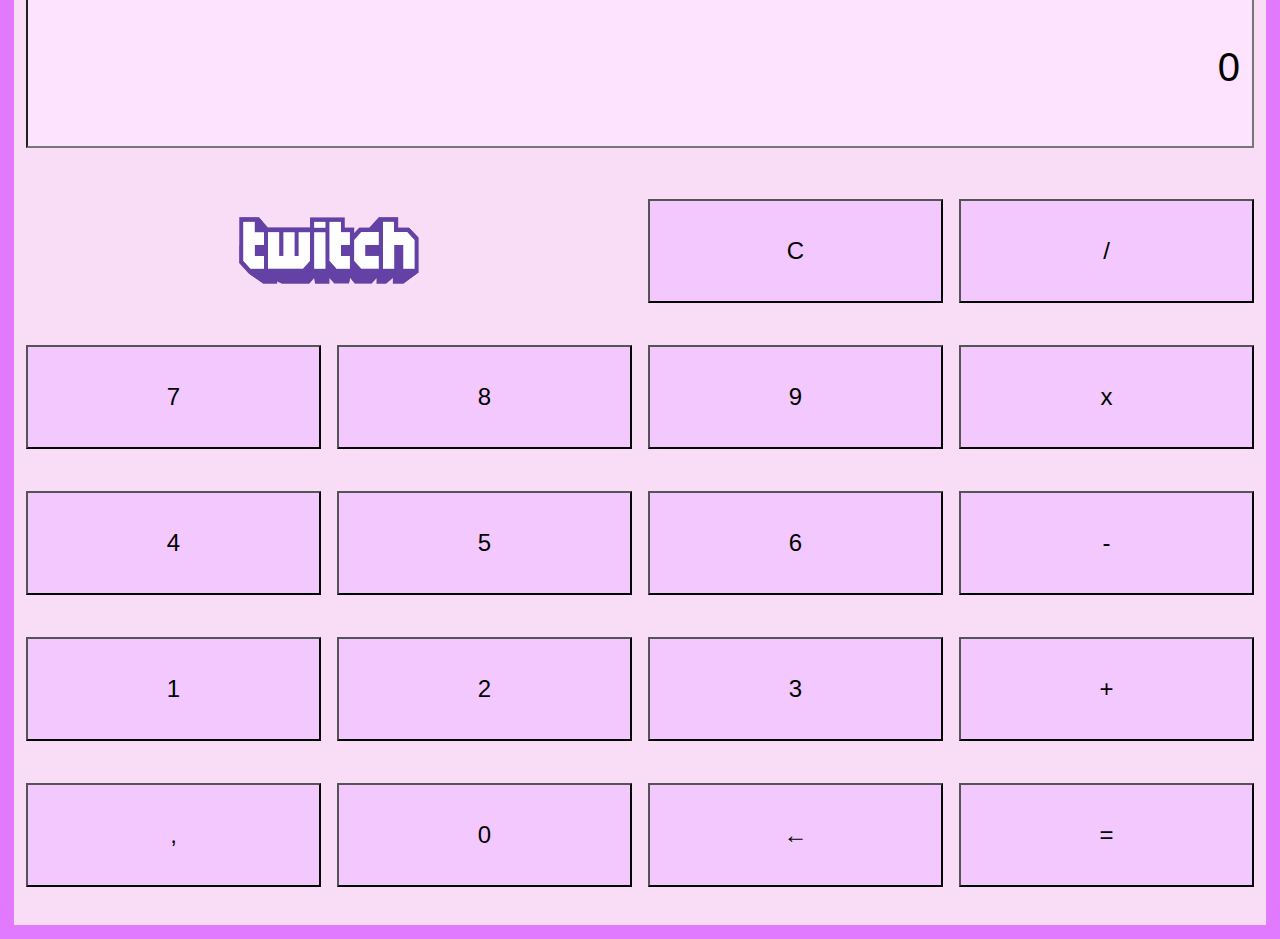
==== ejercicio/index.html @ 22527dfa "Estilos comentados y proyectos separados" ====
<!DOCTYPE html>
<html lang="es">

<head>
    <meta charset="UTF-8">
    <!-- <meta http-equiv="X-UA-Compatible" content="IE=edge"> -->
    <meta name="viewport" content="width=device-width, initial-scale=0.8">
    <link rel="icon" type="image/png" href="https://img.icons8.com/color/48/000000/math.png">
    <link rel="stylesheet" href="style.css">
    <link rel="stylesheet" href="display.css">
    <title>Mi calculadora</title>
</head>

<body>
    <div id="calculadora" class="grid-calc centered-in-doc">
        <!-- <div id="screen"><span id="result">0</span></div> -->
        <input id="screen" type="text" value="0" onclick="clearScreen()" readonly>
        <a id="banner" href="https://www.twitch.tv/arialdev" rel="author" target="_blank"><img
                src="resources/twitch.png" alt="Twitch logo"></a>
        <input type="button" value="C" onclick="clearScreen()">
        <input type="button" value="/" data-operator="dividir" onclick="addToCalc(this)">
        <input type="button" value="7" onclick="addToCalc(this)">
        <input type="button" value="8" onclick="addToCalc(this)">
        <input type="button" value="9" onclick="addToCalc(this)">
        <input type="button" value="x" data-operator="multiplicar" onclick="addToCalc(this)">
        <input type="button" value="4" onclick="addToCalc(this)">
        <input type="button" value="5" onclick="addToCalc(this)">
        <input type="button" value="6" onclick="addToCalc(this)">
        <input type="button" value="-" data-operator="restar" onclick="addToCalc(this)">
        <input type="button" value="1" onclick="addToCalc(this)">
        <input type="button" value="2" onclick="addToCalc(this)">
        <input type="button" value="3" onclick="addToCalc(this)">
        <input type="button" value="+" data-operator="sumar" onclick="addToCalc(this)">
        <input type="button" value="," onclick="addToCalc(this)">
        <input type="button" value="0" onclick="addToCalc(this)">
        <input type="button" value="←" onclick="deleteLast()">
        <input type="button" value="=" onclick="resolve()">
    </div>
    <script src="script.js"></script>
</body>

</html>
---- ejercicio/style.css ----
/*
**  ¡Hola Mundo! Esto es una hoja de estilos. Esto no es 'programar', sino que sirve
*   para configurar cómo queremos que se vea nuestra página.
*
**  Ejemplos: ajustar el tamaño de fuente del texto, cambiar el color del fondo,
*   dejár márgenes a los lados, etc.
*
**  Normalmente es conveniente separar estos ajustes en diferentes documentos
*   para separar lo que sirve para ajustar la maquetación, aplicar las fuentes
*   estilográficas, ajustes estéticos menores, etc.
*
**  Por tanto, también es conveniente escribir una pequeña descripción en
*   formato de comentario, como lo es este, para explicar qué función tiene cada
*   hoja de estilos.
*
*   Esta hoja, en concreto, está un poco hecha un popurrí porque tampoco es
*   demasiado grande. Por eso mismo mezclo fuente estilográficas con otros
*   ajustes, como el diseño de los botones.
*/

/*  Importo la fuente llamada maria_lucia que se encuentra dentro de la carpeta
*   resources/fuentes
*/
@font-face {
    font-family: maria_lucia;
    src: url("resources/fuentes/Letters for Learners.ttf");
}

/*  Aplico una serie de ajustes para TODO el documento */
html {
    font-family: maria_lucia, monospace;    /* Aplico la fuente importada a todo el documento*/
    font-weight: bold;  /* Además, en negrita */
}

/*  Esto sirve para que desde móvil se vea bien, para que se ajuste al ancho de la pantalla */
@-ms-viewport {
    width: device-width;
}

/*  Lo que vemos antes de los corchetes se llama selector, y sirve para
*   seleccionar a qué grupod elementos aplico los ajustes de dentro de los
*   corchetes.
*
*   Si el selector comienza con almohadilla, me refiero al id del elemento.
*/
#calculadora {
    background-color: hsla(309, 71%, 63%, 0.22);    /* Ajusto el color del fondo*/
    min-width: 350px;                                 /* Establezco un valor mínimo de anchura para que no se quede esmirriada*/  
    min-height: fit-content;                          /* Le digo que de alto ocupe, cómo mínimo, lo que mida el elemento, no menos (para que no se corte la vista). */  
    /*  A veces lo que funciona en Google Chrome no funciona en Safari, y puede funcionar
    *   pero distinto en Firefox. Es por ello que debemos tener en cuenta los distintos
    *   navegadores y hacer pequeños ajustes */  
    min-height: -moz-fit-content;

    border: 14px solid rgb(226, 122, 255);  /*A nuestra calculadora le ponemos un borde que mdia 14 píxeles, sea rosita y que sea normal (solid)*/  
    padding: 12px;                            /* Que mantenga un margen con los elementos del interior de 12 píxeles*/  
}

/*  Puedo concatenar selectores para filtrar mejor a qué elementos aplicar.
*   El > sirve para aplicar a todos los elementos del tipo de la derecha que
*   se encuentren directamente dentro del elemento de la izquierda.
*   El * sirve para aplicar a todos los elementos, por lo que con este
*   selector estámos aplicando a todos los elementos hijos dentro del elemento
*   con id=calculadora
*/
#calculadora>* {
    /* border: 1px solid rgb(193, 193, 193); */
    height: 80%;                /* Que ocupe el 80% de la altura que tenga disponible*/  
    display: inline-flex;       /* Esto es un ajuste para que podamos hacer los ajustes siguientes*/
    align-items: center;        /* Que los elementos estén centrados verticalmente */
    justify-content: center;    /* Que los elementos estén centrados horizontalmente*/
}

/*  Aquí es similar, sólo que en vez de aplicar a todos los elementos de dentro
*   de 'calculadora' sólo aplico a los elementos input de tipo button
*/
#calculadora>input[type=button] {
    cursor: pointer;        /*Que el cursor cambie y ahora sea una manita que señana en vez de la típica flecha*/
    background-color: rgb(243, 200, 255);
    font-size: 24px;        /* Aumentamos el tamaño de fuente para que se vean bien los botones*/
    min-height: 43px;       /* Estipulamos una altura mínima para los botones, para que sean grandecitos */
}

/*  También podemos hacer ajustes a eventos, como cuando pasamos el cursor sobre
*   un elemento (hover).
*   En este  caso estamos haciendo que los elementos input de dentro de
*   calculadora, cuando pasemos el cursor sobre ellos, tomen un color rosado.
*/
#calculadora>input:hover {
    background-color: rgb(238, 179, 255);   /*Elegimos un color más oscuro de rosa para que se note que tenemos el cursor encima*/
}

/*  Antes hemos visto que para buscar a un elemento por su id usamos la almohadilla.
*   El id es de caracter único, no puede haber dos elementos con el mismo id.
*   Sin embargo, ¿qué ocurre cuando queremos tratar a dos elementos por igual 
*   aunque no sean iguales (vease la estética de los diferentes botones de la 
*   calculadora)?.
*   Para esto podemos decir que ciertos elementos pertenecen a la misma clase.
*   Un elemento puede tener entre varias clases, o ninguna. Para seleccionar por
*   clase escribirmos el nombre de la clase precedida por un '.'.
*/
.grid-calc {
    text-align: center; /*El texto estará justificado en el centro, en vez de alineado a la izquierda (por defecto)*/
    display: grid;      /*Decimos que queremos tratar a los elementos de dentro como si fuera una tabla*/
    grid-template-columns: 1fr 1fr 1fr 1fr; /* Queremos tener 5 columnas de tamaño 1fr (columnas de botones) */
    grid-template-rows: 1.5fr 1fr 1fr 1fr 1fr 1fr;  /* Queremos tener 6 filas, todas de tamaño 1fr (botones) salvo la primera, que será más grande (la pantalla)*/
    gap: 1rem 1rem;   /*Dejamos un espacio de 1rem entre filas y columnas. 1rem es equivalente a 16 píxeles (pero es una medida relativa)*/
}

#screen {
    /*  Especifico cuánto de ancho de las columnas debe ocupar la pantalla. Aquí podría decir de la 1(inicio)
    *   a las 6(inicio, que es también el final de la 5), pues tenemos 5 columnas, pero un truco es poner hasta 
    *   la -1, que es lo mismo y así no necesitas saber cuántas columnas tienes*/
    grid-column: 1/-1;
    background-color: rgb(254, 227, 255);
    font-size: 40px;
    width: -moz-available;  /*¿Cuánto de ancho? TODO LO POSIBLE!!!*/
    text-align: right;      /* El texto de la pantalla lo alineamos a la derecha*/
    padding: 0 12px;        /* Dejamos un espacio entre el fin de la pantalla y el texto de la pantalla*/
}

#banner {
    grid-column: 1/3;
    height: 80%;
    display: flex;
}

/*  Antes hemos usado el caracter > para especificar que los elementos que
*   queríamos era los que estaban inmediatamente después del elemento de la
*   izquierda. Sin embargo, si no nos importa que esté inmediatamente detrás
*   (elemento hijo), y no nos importa que sea nieto, tataranieto, etc, 
*   simplemente escribimos el otro selector tras un espacio. 
*
*   En este caso estamos buscando los elementos imágen que estén dentro del
*   elemento con id=banner. No no simporta que hayan otras cosas entre medias.
*/
#banner img {
    max-width: 65%;
    max-height: 65%;
    /*  Que tenga un margen automático dentro del espacio disponible para el elemento.
    *   Esto suele significar que centramos el elemento en todos los ejes */
    margin: auto;   
}
---- ejercicio/display.css ----
/* 
**   Este archivo sirve únicamente para tener la calculadora centrada en la página.
*   La idea es que si necesitamos hacer más ajustes en cómo se ve la página en
*   general se hagan aquí. Más que el cómo se ve un botón o de qué tamaño
*   ponerle al texto, se trata más de la maquetación.
*/

.centered-in-doc {
    position: absolute;
    margin: auto;
    top: 0;
    right: 0;
    bottom: 0;
    left: 0;
}
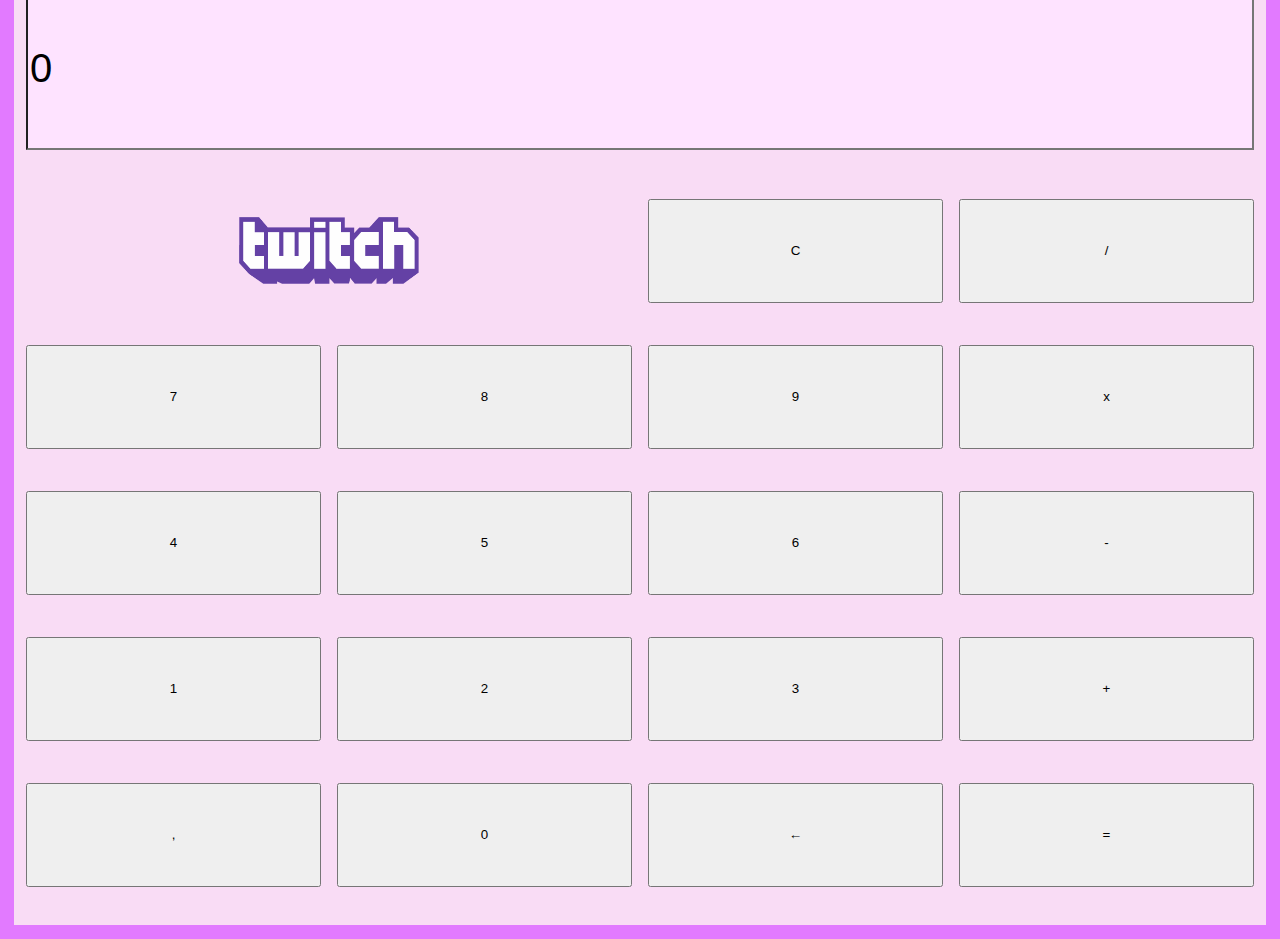
==== commit 8ef541ad: "ejercicio con huecos en blanco" ====
--- a/ejercicio/index.html
+++ b/ejercicio/index.html
@@ -1,42 +1,46 @@
+<!-- Esto es un documento HTML. Quienes habréis trabajado con LaTeX o MarkDown veréis grandes similitudes.
+Esto tampoco es programar, es un lenguaje de marcado.
+-->
 <!DOCTYPE html>
 <html lang="es">
 
+<!-- Aquí ponemos información sobre la página, NO SE METE EL CONTENIDO -->
 <head>
-    <meta charset="UTF-8">
-    <!-- <meta http-equiv="X-UA-Compatible" content="IE=edge"> -->
-    <meta name="viewport" content="width=device-width, initial-scale=0.8">
+    <meta charset="UTF-8"> <!-- Para que permita caracteres especiales -->
+    <meta name="viewport" content="width=device-width, initial-scale=0.8"> <!-- Para que se vea bien en los móviles -->
     <link rel="icon" type="image/png" href="https://img.icons8.com/color/48/000000/math.png">
+    <!--Aquí adjuntamos el icono que se muestra en la pestaña -->
     <link rel="stylesheet" href="style.css">
+    <!-- También adjuntamos las hojas de estilo antes de meter el contenido de la página para que cuando el contenido se cargue ya lo haga bonito -->
     <link rel="stylesheet" href="display.css">
-    <title>Mi calculadora</title>
 </head>
 
+<!-- Dentro de body metemos el contenido -->
 <body>
     <div id="calculadora" class="grid-calc centered-in-doc">
         <!-- <div id="screen"><span id="result">0</span></div> -->
-        <input id="screen" type="text" value="0" onclick="clearScreen()" readonly>
+        <input id="screen" type="text" value="0" onclick="" readonly>
         <a id="banner" href="https://www.twitch.tv/arialdev" rel="author" target="_blank"><img
                 src="resources/twitch.png" alt="Twitch logo"></a>
-        <input type="button" value="C" onclick="clearScreen()">
-        <input type="button" value="/" data-operator="dividir" onclick="addToCalc(this)">
-        <input type="button" value="7" onclick="addToCalc(this)">
-        <input type="button" value="8" onclick="addToCalc(this)">
-        <input type="button" value="9" onclick="addToCalc(this)">
-        <input type="button" value="x" data-operator="multiplicar" onclick="addToCalc(this)">
-        <input type="button" value="4" onclick="addToCalc(this)">
-        <input type="button" value="5" onclick="addToCalc(this)">
-        <input type="button" value="6" onclick="addToCalc(this)">
-        <input type="button" value="-" data-operator="restar" onclick="addToCalc(this)">
-        <input type="button" value="1" onclick="addToCalc(this)">
-        <input type="button" value="2" onclick="addToCalc(this)">
-        <input type="button" value="3" onclick="addToCalc(this)">
-        <input type="button" value="+" data-operator="sumar" onclick="addToCalc(this)">
-        <input type="button" value="," onclick="addToCalc(this)">
-        <input type="button" value="0" onclick="addToCalc(this)">
-        <input type="button" value="←" onclick="deleteLast()">
-        <input type="button" value="=" onclick="resolve()">
+        <input type="button" value="C" onclick="">
+        <input type="button" value="/" data-operator="dividir" onclick="">
+        <input type="button" value="7" onclick="">
+        <input type="button" value="8" onclick="">
+        <input type="button" value="9" onclick="">
+        <input type="button" value="x" data-operator="multiplicar" onclick="">
+        <input type="button" value="4" onclick="">
+        <input type="button" value="5" onclick="">
+        <input type="button" value="6" onclick="">
+        <input type="button" value="-" data-operator="restar" onclick="">
+        <input type="button" value="1" onclick="">
+        <input type="button" value="2" onclick="">
+        <input type="button" value="3" onclick="">
+        <input type="button" value="+" data-operator="sumar" onclick="">
+        <input type="button" value="," onclick="">
+        <input type="button" value="0" onclick="">
+        <input type="button" value="←" onclick="">
+        <input type="button" value="=" onclick="">
     </div>
-    <script src="script.js"></script>
 </body>
 
 </html>--- a/ejercicio/style.css
+++ b/ejercicio/style.css
@@ -44,7 +44,7 @@
 *   Si el selector comienza con almohadilla, me refiero al id del elemento.
 */
 #calculadora {
-    background-color: hsla(309, 71%, 63%, 0.22);    /* Ajusto el color del fondo*/
+    background-color: rgba(228, 94, 208, 0.22);    /* Ajusto el color del fondo*/
     min-width: 350px;                                 /* Establezco un valor mínimo de anchura para que no se quede esmirriada*/  
     min-height: fit-content;                          /* Le digo que de alto ocupe, cómo mínimo, lo que mida el elemento, no menos (para que no se corte la vista). */  
     /*  A veces lo que funciona en Google Chrome no funciona en Safari, y puede funcionar
@@ -64,7 +64,6 @@
 *   con id=calculadora
 */
 #calculadora>* {
-    /* border: 1px solid rgb(193, 193, 193); */
     height: 80%;                /* Que ocupe el 80% de la altura que tenga disponible*/  
     display: inline-flex;       /* Esto es un ajuste para que podamos hacer los ajustes siguientes*/
     align-items: center;        /* Que los elementos estén centrados verticalmente */
@@ -75,9 +74,6 @@
 *   de 'calculadora' sólo aplico a los elementos input de tipo button
 */
 #calculadora>input[type=button] {
-    cursor: pointer;        /*Que el cursor cambie y ahora sea una manita que señana en vez de la típica flecha*/
-    background-color: rgb(243, 200, 255);
-    font-size: 24px;        /* Aumentamos el tamaño de fuente para que se vean bien los botones*/
     min-height: 43px;       /* Estipulamos una altura mínima para los botones, para que sean grandecitos */
 }
 
@@ -86,9 +82,7 @@
 *   En este  caso estamos haciendo que los elementos input de dentro de
 *   calculadora, cuando pasemos el cursor sobre ellos, tomen un color rosado.
 */
-#calculadora>input:hover {
-    background-color: rgb(238, 179, 255);   /*Elegimos un color más oscuro de rosa para que se note que tenemos el cursor encima*/
-}
+
 
 /*  Antes hemos visto que para buscar a un elemento por su id usamos la almohadilla.
 *   El id es de caracter único, no puede haber dos elementos con el mismo id.
@@ -115,8 +109,6 @@
     background-color: rgb(254, 227, 255);
     font-size: 40px;
     width: -moz-available;  /*¿Cuánto de ancho? TODO LO POSIBLE!!!*/
-    text-align: right;      /* El texto de la pantalla lo alineamos a la derecha*/
-    padding: 0 12px;        /* Dejamos un espacio entre el fin de la pantalla y el texto de la pantalla*/
 }
 
 #banner {
